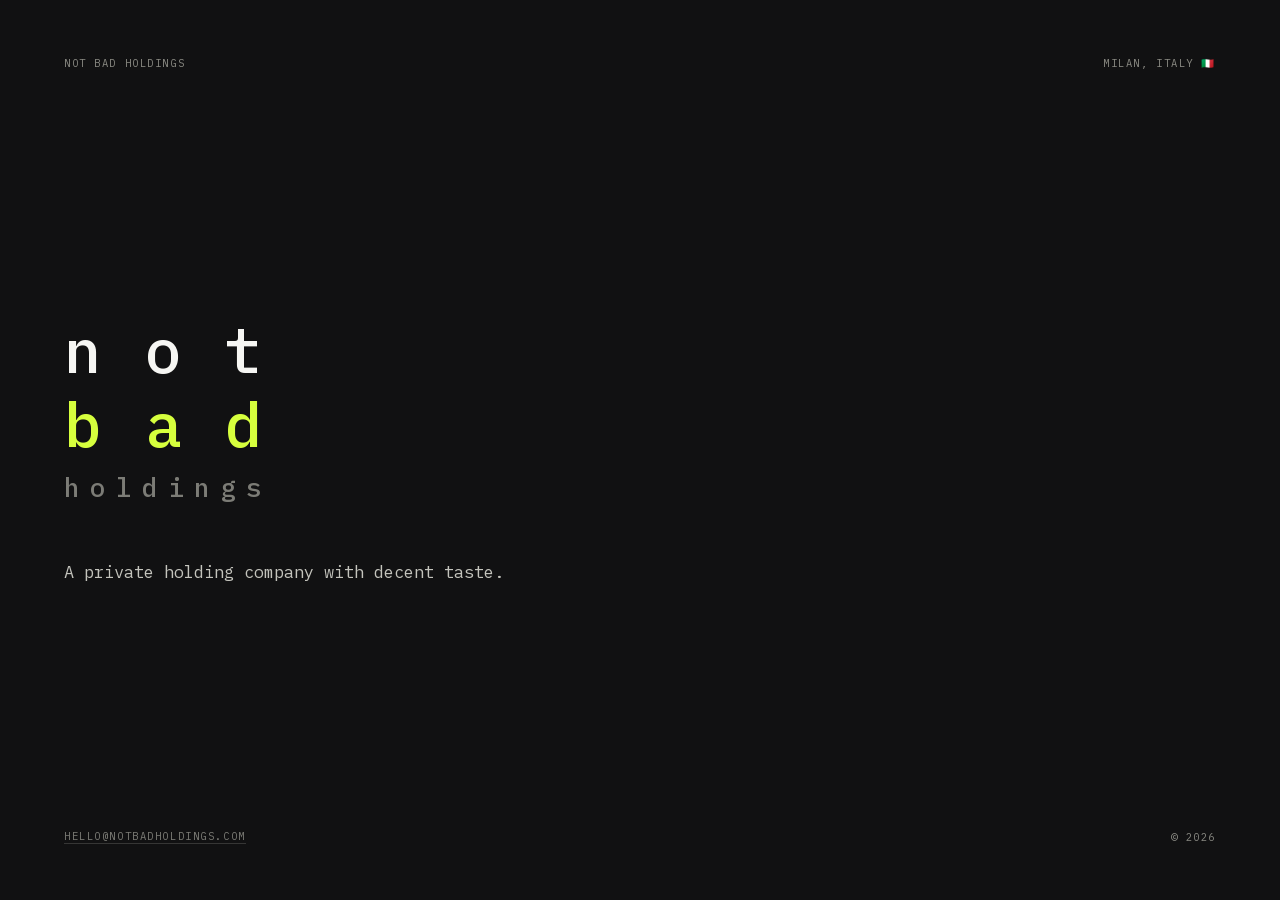
==== index.html @ 3d6f9e5f "Add Not Bad Holdings landing page Static one-pager rebuilt from the original artifact bundle: plain " ====
<!DOCTYPE html>
<html lang="en">
<head>
<meta charset="utf-8">
<meta name="viewport" content="width=device-width, initial-scale=1">

<title>Not Bad Holdings</title>
<meta name="description" content="Not Bad Holdings — a private holding company with decent taste. Milan, Italy.">
<link rel="canonical" href="https://notbadholdings.com/">

<meta name="color-scheme" content="dark">
<meta name="theme-color" content="#111112">

<meta property="og:type" content="website">
<meta property="og:site_name" content="Not Bad Holdings">
<meta property="og:title" content="Not Bad Holdings">
<meta property="og:description" content="A private holding company with decent taste.">
<meta property="og:url" content="https://notbadholdings.com/">
<meta property="og:image" content="https://notbadholdings.com/assets/nbh-badge-ink.png">
<meta property="og:image:width" content="408">
<meta property="og:image:height" content="400">
<meta property="og:image:alt" content="The Not Bad Holdings wordmark: “not bad holdings” set in mono type on near-black.">
<meta name="twitter:card" content="summary">

<link rel="icon" href="assets/icon-128.png" type="image/png" sizes="128x128">
<link rel="apple-touch-icon" href="assets/icon-128.png">

<link rel="preload" href="assets/fonts/ibm-plex-mono-500-latin.woff2" as="font" type="font/woff2" crossorigin>
<link rel="preload" href="assets/fonts/ibm-plex-mono-400-latin.woff2" as="font" type="font/woff2" crossorigin>
<link rel="stylesheet" href="styles.css">
</head>

<body>
<div class="frame">

  <header class="rule">
    <span>Not Bad Holdings</span>
    <span>Milan, Italy 🇮🇹</span>
  </header>

  <main class="stage">
    <h1 class="wordmark" aria-label="Not Bad Holdings">
      <span class="row row--lg" aria-hidden="true"><span>n</span><span>o</span><span>t</span></span>
      <span class="row row--lg row--accent" aria-hidden="true"><span>b</span><span>a</span><span>d</span></span>
      <span class="row row--sm" aria-hidden="true"><span>h</span><span>o</span><span>l</span><span>d</span><span>i</span><span>n</span><span>g</span><span>s</span></span>
    </h1>

    <p class="line">A private holding company with decent taste.</p>
  </main>

  <footer class="rule">
    <a href="mailto:hello@notbadholdings.com">hello@notbadholdings.com</a>
    <span>&copy; 2026</span>
  </footer>

</div>
</body>
</html>
---- styles.css ----
/* ── IBM Plex Mono, self-hosted (SIL OFL 1.1) ─────────────────────────────
   Latin + Latin Extended only. The site never renders Cyrillic, Greek or
   Vietnamese, so those subsets are deliberately not shipped.             */

@font-face {
  font-family: 'IBM Plex Mono';
  font-style: normal;
  font-weight: 400;
  font-display: swap;
  src: url('assets/fonts/ibm-plex-mono-400-latin-ext.woff2') format('woff2');
  unicode-range: U+0100-02BA, U+02BD-02C5, U+02C7-02CC, U+02CE-02D7, U+02DD-02FF, U+0304, U+0308, U+0329, U+1D00-1DBF, U+1E00-1E9F, U+1EF2-1EFF, U+2020, U+20A0-20AB, U+20AD-20C0, U+2113, U+2C60-2C7F, U+A720-A7FF;
}
@font-face {
  font-family: 'IBM Plex Mono';
  font-style: normal;
  font-weight: 400;
  font-display: swap;
  src: url('assets/fonts/ibm-plex-mono-400-latin.woff2') format('woff2');
  unicode-range: U+0000-00FF, U+0131, U+0152-0153, U+02BB-02BC, U+02C6, U+02DA, U+02DC, U+0304, U+0308, U+0329, U+2000-206F, U+20AC, U+2122, U+2191, U+2193, U+2212, U+2215, U+FEFF, U+FFFD;
}
@font-face {
  font-family: 'IBM Plex Mono';
  font-style: normal;
  font-weight: 500;
  font-display: swap;
  src: url('assets/fonts/ibm-plex-mono-500-latin-ext.woff2') format('woff2');
  unicode-range: U+0100-02BA, U+02BD-02C5, U+02C7-02CC, U+02CE-02D7, U+02DD-02FF, U+0304, U+0308, U+0329, U+1D00-1DBF, U+1E00-1E9F, U+1EF2-1EFF, U+2020, U+20A0-20AB, U+20AD-20C0, U+2113, U+2C60-2C7F, U+A720-A7FF;
}
@font-face {
  font-family: 'IBM Plex Mono';
  font-style: normal;
  font-weight: 500;
  font-display: swap;
  src: url('assets/fonts/ibm-plex-mono-500-latin.woff2') format('woff2');
  unicode-range: U+0000-00FF, U+0131, U+0152-0153, U+02BB-02BC, U+02C6, U+02DA, U+02DC, U+0304, U+0308, U+0329, U+2000-206F, U+20AC, U+2122, U+2191, U+2193, U+2212, U+2215, U+FEFF, U+FFFD;
}

/* ── Tokens ───────────────────────────────────────────────────────────── */

:root {
  --ink:    #111112;  /* background                     */
  --paper:  #F6F6F3;  /* "not", hover states            */
  --accent: #D6FF3D;  /* "bad"                          */
  --muted:  #C4C4BD;  /* the line                       */
  --dim:    #8A8A83;  /* eyebrow + footer rules         */
  --stone:  #7C7C76;  /* "holdings", links at rest      */

  --mono: 'IBM Plex Mono', ui-monospace, SFMono-Regular, Menlo, monospace;

  --pad-y: clamp(28px, 6vw, 56px);
  --pad-x: clamp(24px, 7vw, 64px);
}

/* ── Reset ────────────────────────────────────────────────────────────── */

*, *::before, *::after { box-sizing: border-box; }
html { -webkit-text-size-adjust: 100%; }
body { margin: 0; }
h1, p { margin: 0; }

::selection { background: var(--accent); color: var(--ink); }

/* ── Shell ────────────────────────────────────────────────────────────── */

body {
  background: var(--ink);
  color: var(--paper);
  font-family: var(--mono);
  -webkit-font-smoothing: antialiased;
  -moz-osx-font-smoothing: grayscale;
}

.frame {
  min-height: 100vh;
  min-height: 100svh;
  padding: var(--pad-y) var(--pad-x);
  display: flex;
  flex-direction: column;
  justify-content: space-between;
  gap: clamp(40px, 8vw, 64px);
}

/* The uppercase micro-type at the top and bottom edges. */
.rule {
  display: flex;
  justify-content: space-between;
  align-items: flex-end;
  flex-wrap: wrap;
  gap: 12px 32px;
  font-size: 10.5px;
  letter-spacing: 0.15em;
  text-transform: uppercase;
  color: var(--dim);
}

/* ── Wordmark ─────────────────────────────────────────────────────────── */

/* Every row is tracked out to the same measure, so "not", "bad" and
   "holdings" stack into one flush-edged block. All metrics derive from
   --measure to keep the original 198px proportions while scaling down. */
.wordmark {
  --measure: clamp(158px, 46vw, 198px);
  align-self: flex-start;
  display: flex;
  flex-direction: column;
  font-weight: 500;
}

.row {
  width: var(--measure);
  display: flex;
  justify-content: space-between;
  align-items: center;
  line-height: 1;
}

.row--lg {
  height:    calc(var(--measure) * 0.374);
  font-size: calc(var(--measure) * 0.313);
  color: var(--paper);
}

.row--accent { color: var(--accent); }

.row--sm {
  height:     calc(var(--measure) * 0.192);
  font-size:  calc(var(--measure) * 0.131);
  margin-top: calc(var(--measure) * 0.040);
  color: var(--stone);
}

/* ── Stage ────────────────────────────────────────────────────────────── */

.stage {
  display: flex;
  flex-direction: column;
  gap: clamp(32px, 7vw, 52px);
  max-width: 640px;
}

.line {
  max-width: 520px;
  font-size: clamp(15px, 1.1vw + 12px, 17px);
  line-height: 1.65;
  color: var(--muted);
  text-wrap: pretty;
}

/* ── Links ────────────────────────────────────────────────────────────── */

a {
  color: var(--stone);
  text-decoration: none;
  border-bottom: 1px solid rgb(124 124 118 / 0.35);
  transition: color 120ms ease, border-color 120ms ease;
}

a:hover { color: var(--paper); border-bottom-color: var(--paper); }

a:focus-visible {
  outline: 2px solid var(--accent);
  outline-offset: 4px;
  border-bottom-color: transparent;
}

@media (prefers-reduced-motion: reduce) {
  a { transition: none; }
}
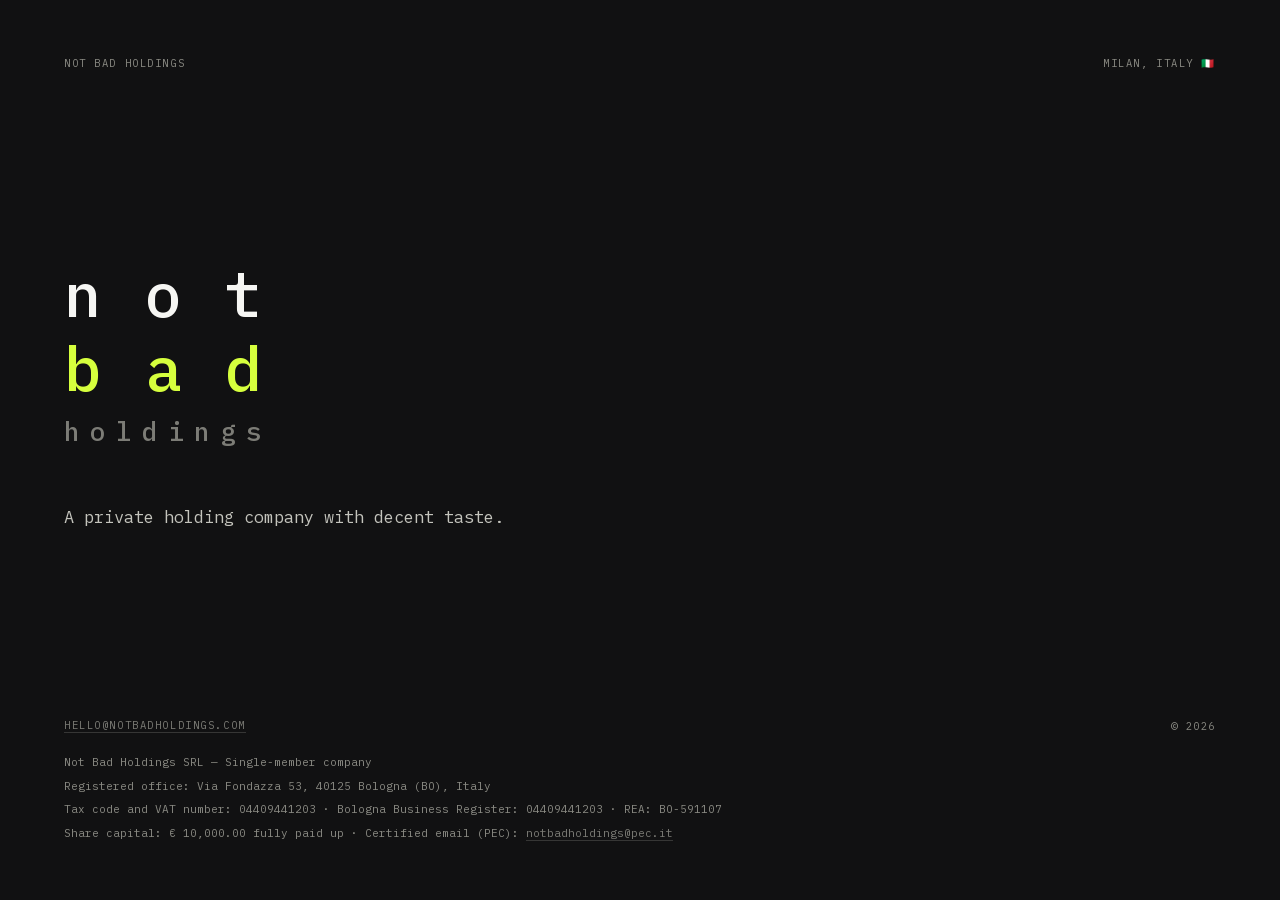
==== commit c4194d7f: "Add company legal information to landing page footer" ====
--- a/index.html
+++ b/index.html
@@ -48,9 +48,17 @@
     <p class="line">A private holding company with decent taste.</p>
   </main>
 
-  <footer class="rule">
-    <a href="mailto:hello@notbadholdings.com">hello@notbadholdings.com</a>
-    <span>&copy; 2026</span>
+  <footer class="footer">
+    <div class="rule">
+      <a href="mailto:hello@notbadholdings.com">hello@notbadholdings.com</a>
+      <span>&copy; 2026</span>
+    </div>
+    <div class="legal">
+      <p>Not Bad Holdings SRL &mdash; Single-member company</p>
+      <p>Registered office: Via Fondazza 53, 40125 Bologna (BO), Italy</p>
+      <p>Tax code and VAT number: 04409441203 &middot; Bologna Business Register: 04409441203 &middot; REA: BO-591107</p>
+      <p>Share capital: &euro; 10,000.00 fully paid up &middot; Certified email (PEC): <a href="mailto:notbadholdings@pec.it">notbadholdings@pec.it</a></p>
+    </div>
   </footer>
 
 </div>
--- a/styles.css
+++ b/styles.css
@@ -146,6 +146,24 @@
   text-wrap: pretty;
 }
 
+/* ── Footer ───────────────────────────────────────────────────────────── */
+
+.footer {
+  display: flex;
+  flex-direction: column;
+  gap: 20px;
+}
+
+.legal {
+  max-width: 960px;
+  font-size: 11px;
+  line-height: 1.8;
+  color: var(--dim);
+  overflow-wrap: anywhere;
+}
+
+.legal p + p { margin-top: 4px; }
+
 /* ── Links ────────────────────────────────────────────────────────────── */
 
 a {
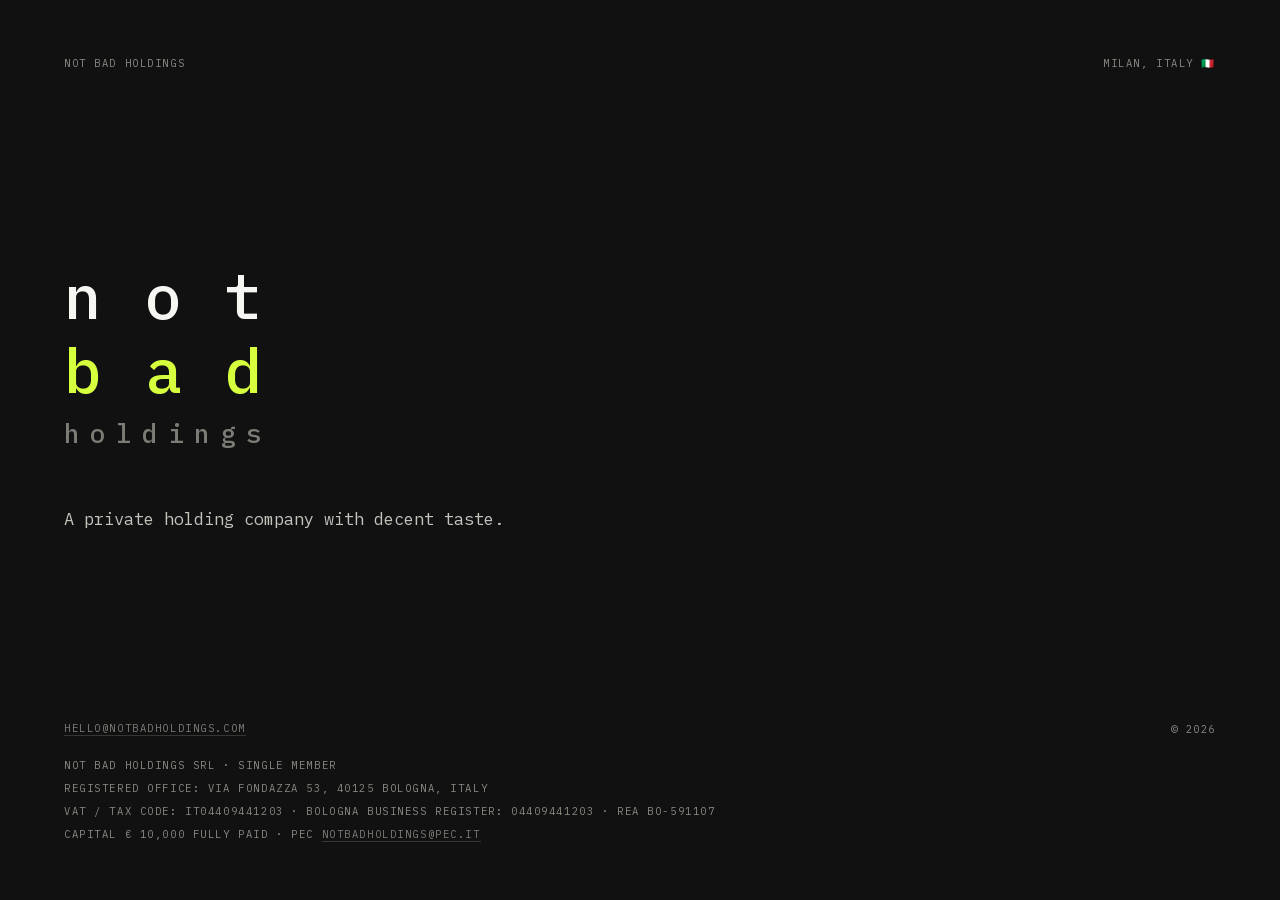
==== commit dc029286: "Simplify legal footer and match existing typography" ====
--- a/index.html
+++ b/index.html
@@ -54,10 +54,10 @@
       <span>&copy; 2026</span>
     </div>
     <div class="legal">
-      <p>Not Bad Holdings SRL &mdash; Single-member company</p>
-      <p>Registered office: Via Fondazza 53, 40125 Bologna (BO), Italy</p>
-      <p>Tax code and VAT number: 04409441203 &middot; Bologna Business Register: 04409441203 &middot; REA: BO-591107</p>
-      <p>Share capital: &euro; 10,000.00 fully paid up &middot; Certified email (PEC): <a href="mailto:notbadholdings@pec.it">notbadholdings@pec.it</a></p>
+      <p>Not Bad Holdings SRL &middot; Single member</p>
+      <p>Registered office: Via Fondazza 53, 40125 Bologna, Italy</p>
+      <p>VAT / Tax code: IT04409441203 &middot; Bologna Business Register: 04409441203 &middot; REA BO-591107</p>
+      <p>Capital &euro; 10,000 fully paid &middot; PEC <a href="mailto:notbadholdings@pec.it">notbadholdings@pec.it</a></p>
     </div>
   </footer>
 
--- a/styles.css
+++ b/styles.css
@@ -87,6 +87,9 @@
   align-items: flex-end;
   flex-wrap: wrap;
   gap: 12px 32px;
+}
+
+.rule, .legal {
   font-size: 10.5px;
   letter-spacing: 0.15em;
   text-transform: uppercase;
@@ -156,9 +159,7 @@
 
 .legal {
   max-width: 960px;
-  font-size: 11px;
   line-height: 1.8;
-  color: var(--dim);
   overflow-wrap: anywhere;
 }
 
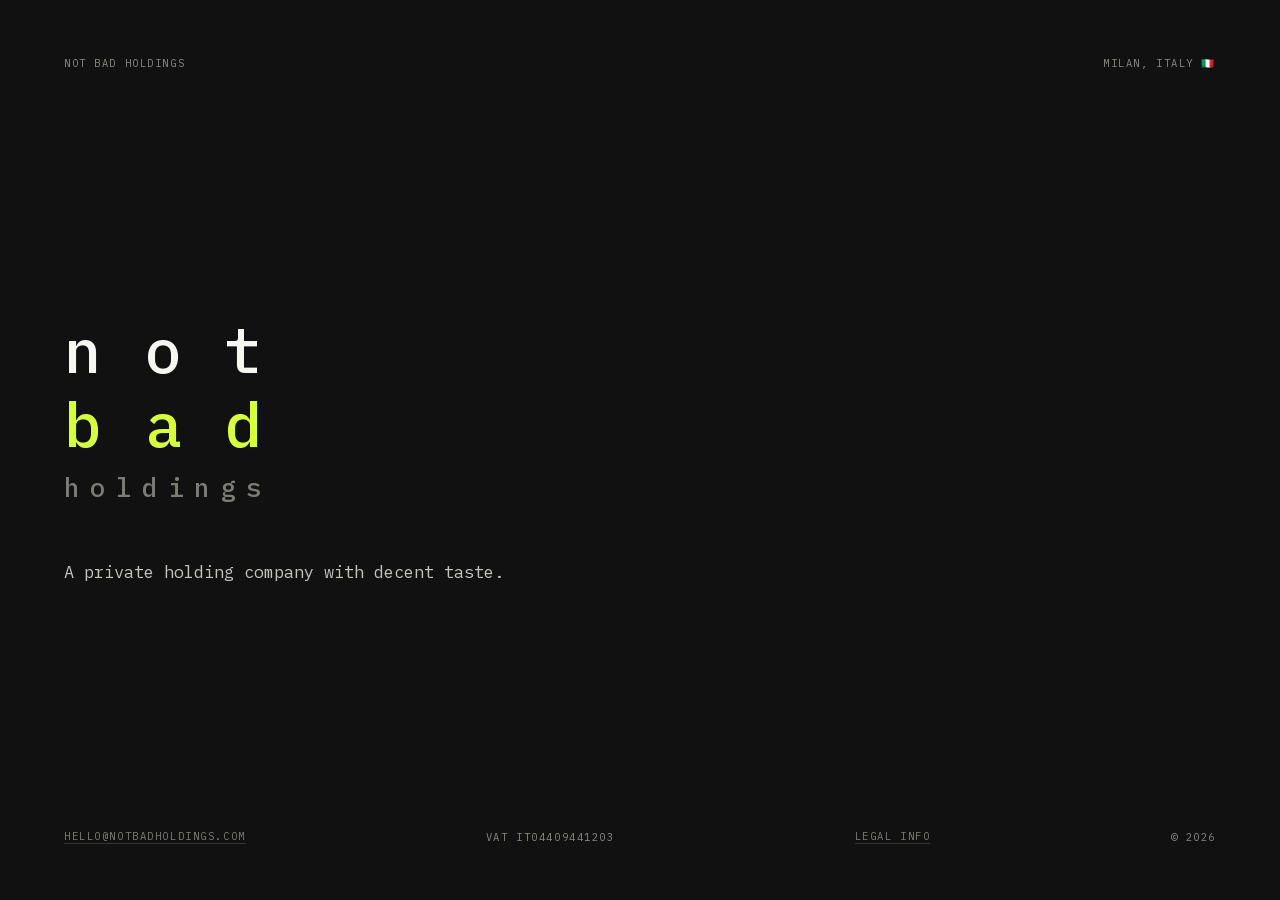
==== commit 4477a2eb: "Move company details to dedicated legal information page" ====
--- a/index.html
+++ b/index.html
@@ -48,17 +48,11 @@
     <p class="line">A private holding company with decent taste.</p>
   </main>
 
-  <footer class="footer">
-    <div class="rule">
-      <a href="mailto:hello@notbadholdings.com">hello@notbadholdings.com</a>
-      <span>&copy; 2026</span>
-    </div>
-    <div class="legal">
-      <p>Not Bad Holdings SRL &middot; Single member</p>
-      <p>Registered office: Via Fondazza 53, 40125 Bologna, Italy</p>
-      <p>VAT / Tax code: IT04409441203 &middot; Bologna Business Register: 04409441203 &middot; REA BO-591107</p>
-      <p>Capital &euro; 10,000 fully paid &middot; PEC <a href="mailto:notbadholdings@pec.it">notbadholdings@pec.it</a></p>
-    </div>
+  <footer class="rule">
+    <a href="mailto:hello@notbadholdings.com">hello@notbadholdings.com</a>
+    <span>VAT IT04409441203</span>
+    <a href="/legal-info/">Legal info</a>
+    <span>&copy; 2026</span>
   </footer>
 
 </div>
--- a/styles.css
+++ b/styles.css
@@ -149,12 +149,11 @@
   text-wrap: pretty;
 }
 
-/* ── Footer ───────────────────────────────────────────────────────────── */
+/* ── Legal information ────────────────────────────────────────────────── */
 
-.footer {
-  display: flex;
-  flex-direction: column;
-  gap: 20px;
+.legal-title {
+  font-size: clamp(24px, 4vw, 36px);
+  font-weight: 500;
 }
 
 .legal {
